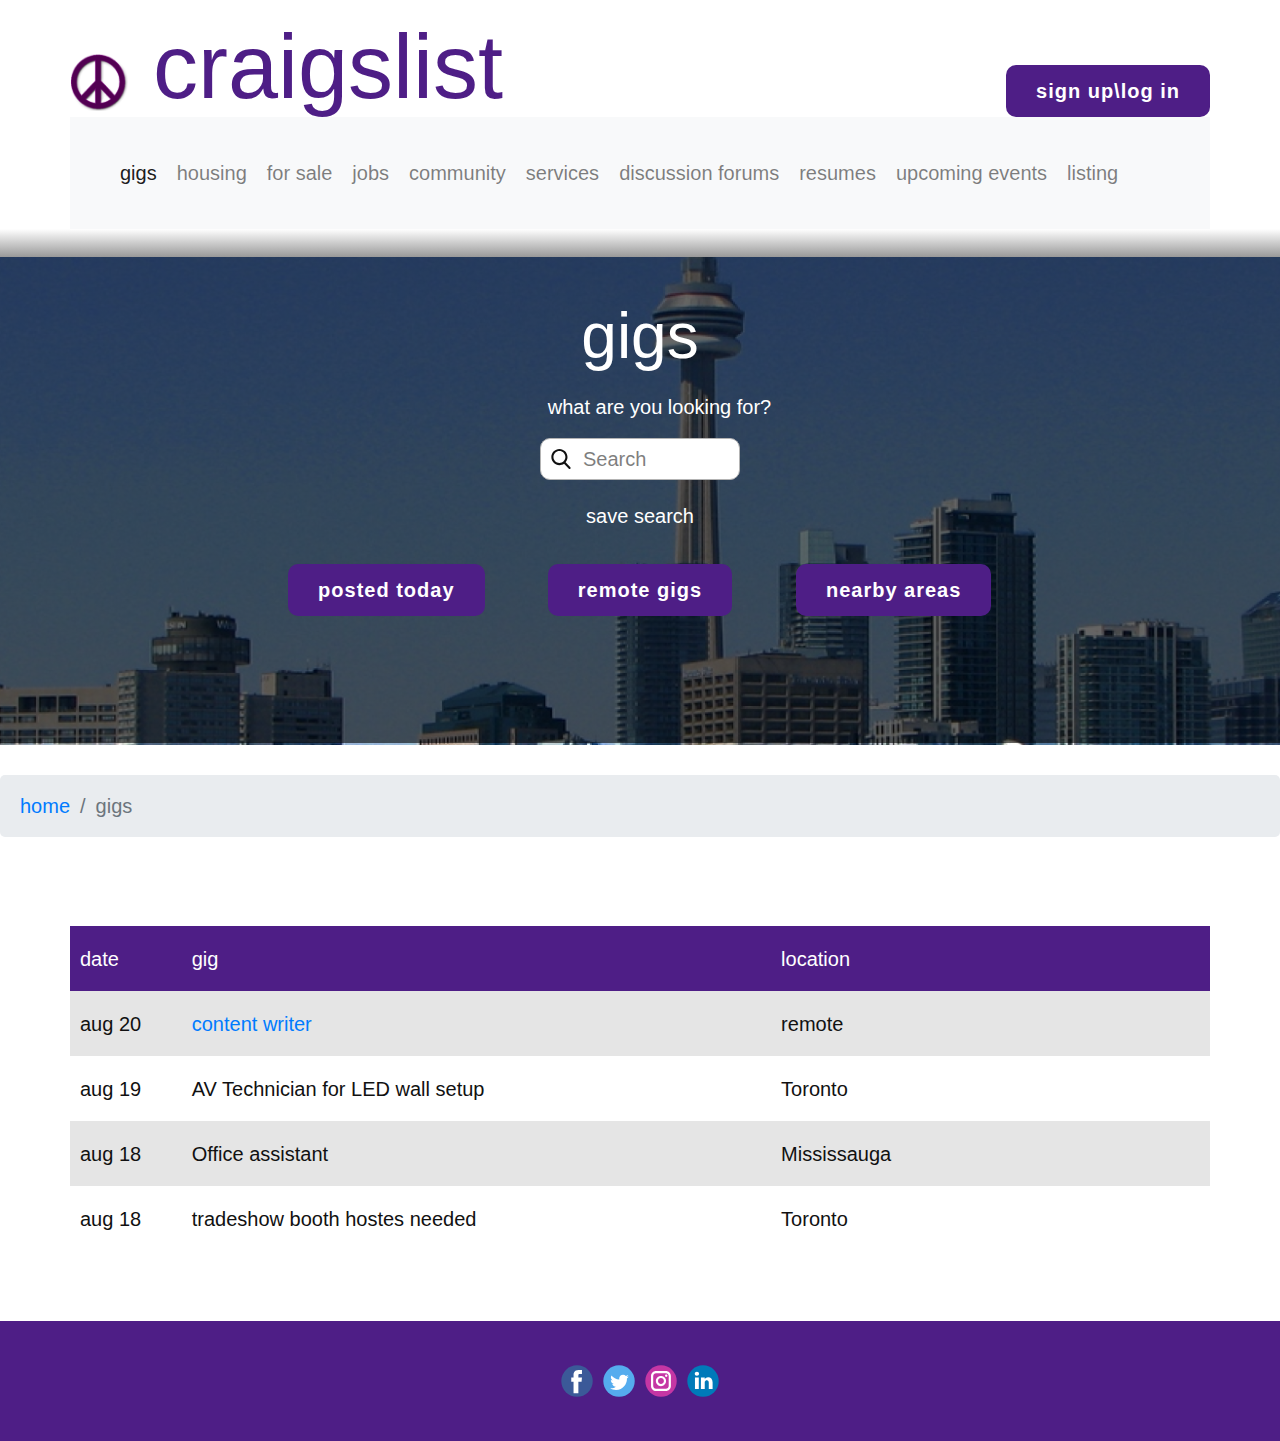
==== page2.html @ 684c573f "update" ====
<!DOCTYPE html>
<html style="font-size: 20px;" lang="en"><head>
    <meta name="viewport" content="width=device-width, initial-scale=1.0">
    <meta charset="utf-8">
    <meta name="keywords" content="craigslist, toronto, on">
    <meta name="description" content="">
    <title>Page 2</title>
    <link rel="stylesheet" href="./css/styles.css" media="screen">
 <!-- Bootstrap -->
 <link href="./css/bootstrap.min.css" rel="stylesheet">
 <link rel="canonical" href="https://getbootstrap.com/docs/5.2/examples/footers/">
 <link rel="stylesheet" href="https://cdn.jsdelivr.net/npm/bootstrap@4.0.0/dist/css/bootstrap.min.css" integrity="sha384-Gn5384xqQ1aoWXA+058RXPxPg6fy4IWvTNh0E263XmFcJlSAwiGgFAW/dAiS6JXm" crossorigin="anonymous">
 <script src="https://code.jquery.com/jquery-3.2.1.slim.min.js" integrity="sha384-KJ3o2DKtIkvYIK3UENzmM7KCkRr/rE9/Qpg6aAZGJwFDMVNA/GpGFF93hXpG5KkN" crossorigin="anonymous"></script>
<script src="https://cdn.jsdelivr.net/npm/popper.js@1.12.9/dist/umd/popper.min.js" integrity="sha384-ApNbgh9B+Y1QKtv3Rn7W3mgPxhU9K/ScQsAP7hUibX39j7fakFPskvXusvfa0b4Q" crossorigin="anonymous"></script>
<script src="https://cdn.jsdelivr.net/npm/bootstrap@4.0.0/dist/js/bootstrap.min.js" integrity="sha384-JZR6Spejh4U02d8jOt6vLEHfe/JQGiRRSQQxSfFWpi1MquVdAyjUar5+76PVCmYl" crossorigin="anonymous"></script>
 <link rel="canonical" href="https://getbootstrap.com/docs/5.2/examples/navbars/">   
    
    <meta property="og:title" content="craigslist">
    <meta property="og:image" content="images/logo.png">
<!-- Fontawesome -->
      <link rel="stylesheet" href="https://maxcdn.bootstrapcdn.com/font-awesome/4.4.0/css/font-awesome.min.css">
<!--Google Fonts-->
    <link id="u-theme-google-font" rel="stylesheet" href="./font/Roboto-Regular.ttf">
  <style>
      body {
          font-family: 'Roboto';
          src: url(./font/Roboto-Regular.ttf)

           }
  </style>
<!-- Google tag (gtag.js) -->
<script async src="https://www.googletagmanager.com/gtag/js?id=G-E9GDKCPCDN"></script>
<script>
  window.dataLayer = window.dataLayer || [];
  function gtag(){dataLayer.push(arguments);}
  gtag('js', new Date());
  gtag('config', 'G-E9GDKCPCDN');
</script>

<!-- Google tag (gtag.js) -->
<script async src="https://www.googletagmanager.com/gtag/js?id=G-E9GDKCPCDN"></script>
<script>
  window.dataLayer = window.dataLayer || [];
  function gtag(){dataLayer.push(arguments);}
  gtag('js', new Date());
  gtag('config', 'G-E9GDKCPCDN');
</script>

<!-- Hotjar Tracking Code for  -->
<script>
    (function(h,o,t,j,a,r){
        h.hj=h.hj||function(){(h.hj.q=h.hj.q||[]).push(arguments)};
        h._hjSettings={hjid:3098125,hjsv:6};
        a=o.getElementsByTagName('head')[0];
        r=o.createElement('script');r.async=1;
        r.src=t+h._hjSettings.hjid+j+h._hjSettings.hjsv;
        a.appendChild(r);
    })(window,document,'https://static.hotjar.com/c/hotjar-','.js?sv=');
</script>
    

    <meta name="theme-color" content="#478ac9">
    <meta property="og:type" content="website">
  <!-- nav bar-->
  </head >
  <body  class="u-body u-xl-mode" data-lang="en"><header class="u-align-center-sm u-align-center-xs u-clearfix u-header u-section-row-container" id="sec-16b7"><div class="u-section-rows">
        <div class="u-align-center-sm u-align-center-xs u-clearfix u-section-row u-section-row-1" data-animation-name="" data-animation-duration="0" data-animation-delay="0" data-animation-direction="" id="sec-c827">
          <div class="u-clearfix u-sheet u-sheet-1">
            <div class="u-social-icons u-spacing-10 u-social-icons-1">
              <a class="u-social-url" title="facebook" target="_blank" href=""><span class="u-icon u-social-facebook u-social-icon u-icon-1"><svg class="u-svg-link" preserveAspectRatio="xMidYMin slice" viewBox="0 0 112 112" style=""><use xmlns:xlink="http://www.w3.org/1999/xlink" xlink:href="#svg-f993"></use></svg><svg class="u-svg-content" viewBox="0 0 112 112" x="0" y="0" id="svg-f993"><circle fill="currentColor" cx="56.1" cy="56.1" r="55"></circle><path fill="#FFFFFF" d="M73.5,31.6h-9.1c-1.4,0-3.6,0.8-3.6,3.9v8.5h12.6L72,58.3H60.8v40.8H43.9V58.3h-8V43.9h8v-9.2
            c0-6.7,3.1-17,17-17h12.5v13.9H73.5z"></path></svg></span>
              </a>
              <a class="u-social-url" title="twitter" target="_blank" href=""><span class="u-icon u-social-icon u-social-twitter u-icon-2"><svg class="u-svg-link" preserveAspectRatio="xMidYMin slice" viewBox="0 0 112 112" style=""><use xmlns:xlink="http://www.w3.org/1999/xlink" xlink:href="#svg-94d1"></use></svg><svg class="u-svg-content" viewBox="0 0 112 112" x="0" y="0" id="svg-94d1"><circle fill="currentColor" class="st0" cx="56.1" cy="56.1" r="55"></circle><path fill="#FFFFFF" d="M83.8,47.3c0,0.6,0,1.2,0,1.7c0,17.7-13.5,38.2-38.2,38.2C38,87.2,31,85,25,81.2c1,0.1,2.1,0.2,3.2,0.2
            c6.3,0,12.1-2.1,16.7-5.7c-5.9-0.1-10.8-4-12.5-9.3c0.8,0.2,1.7,0.2,2.5,0.2c1.2,0,2.4-0.2,3.5-0.5c-6.1-1.2-10.8-6.7-10.8-13.1
            c0-0.1,0-0.1,0-0.2c1.8,1,3.9,1.6,6.1,1.7c-3.6-2.4-6-6.5-6-11.2c0-2.5,0.7-4.8,1.8-6.7c6.6,8.1,16.5,13.5,27.6,14
            c-0.2-1-0.3-2-0.3-3.1c0-7.4,6-13.4,13.4-13.4c3.9,0,7.3,1.6,9.8,4.2c3.1-0.6,5.9-1.7,8.5-3.3c-1,3.1-3.1,5.8-5.9,7.4
            c2.7-0.3,5.3-1,7.7-2.1C88.7,43,86.4,45.4,83.8,47.3z"></path></svg></span>
              </a>
              <a class="u-social-url" title="instagram" target="_blank" href=""><span class="u-icon u-social-icon u-social-instagram u-icon-3"><svg class="u-svg-link" preserveAspectRatio="xMidYMin slice" viewBox="0 0 112 112" style=""><use xmlns:xlink="http://www.w3.org/1999/xlink" xlink:href="#svg-f288"></use></svg><svg class="u-svg-content" viewBox="0 0 112 112" x="0" y="0" id="svg-f288"><circle fill="currentColor" cx="56.1" cy="56.1" r="55"></circle><path fill="#FFFFFF" d="M55.9,38.2c-9.9,0-17.9,8-17.9,17.9C38,66,46,74,55.9,74c9.9,0,17.9-8,17.9-17.9C73.8,46.2,65.8,38.2,55.9,38.2
            z M55.9,66.4c-5.7,0-10.3-4.6-10.3-10.3c-0.1-5.7,4.6-10.3,10.3-10.3c5.7,0,10.3,4.6,10.3,10.3C66.2,61.8,61.6,66.4,55.9,66.4z"></path><path fill="#FFFFFF" d="M74.3,33.5c-2.3,0-4.2,1.9-4.2,4.2s1.9,4.2,4.2,4.2s4.2-1.9,4.2-4.2S76.6,33.5,74.3,33.5z"></path><path fill="#FFFFFF" d="M73.1,21.3H38.6c-9.7,0-17.5,7.9-17.5,17.5v34.5c0,9.7,7.9,17.6,17.5,17.6h34.5c9.7,0,17.5-7.9,17.5-17.5V38.8
            C90.6,29.1,82.7,21.3,73.1,21.3z M83,73.3c0,5.5-4.5,9.9-9.9,9.9H38.6c-5.5,0-9.9-4.5-9.9-9.9V38.8c0-5.5,4.5-9.9,9.9-9.9h34.5
            c5.5,0,9.9,4.5,9.9,9.9V73.3z"></path></svg></span>
              </a>
            </div>
            <h1 class="u-text u-text-custom-color-2 u-title u-text-1"><span class="u-icon"></span>&nbsp;craigslist
            </h1>
            <a href="./index.html" class="u-image u-logo u-image-1" data-image-width="500" data-image-height="500">
              <img src="images/logo.png?rand=0d12" class="u-logo-image u-logo-image-1">
            </a>
            <a href="#" class="u-btn u-btn-round u-button-style u-custom-color-2 u-custom-font u-heading-font u-hover-palette-1-dark-1 u-radius-10 u-btn-1">sign up\log in</a>
            <!--nav-->
           <nav class="navbar navbar-expand-lg navbar-light bg-light">
            <a class="navbar-brand" href="#"></a>
            <button class="navbar-toggler" type="button" data-toggle="collapse" data-target="#navbarNavDropdown" aria-controls="navbarNavDropdown" aria-expanded="false" aria-label="Toggle navigation">
              <span class="navbar-toggler-icon"></span>
            </button>
            <div class="collapse navbar-collapse" id="navbarNavDropdown">
              <ul class="navbar-nav">
                <li class="nav-item active">
                  <a class="nav-link" href="./page2.html">gigs</a>
                </li>
                <li class="nav-item">
                  <a class="nav-link" href="#">housing</a>
                </li>
                <li class="nav-item">
                  <a class="nav-link" href="">for sale</a>
                </li>
                <li class="nav-item">
                  <a class="nav-link" href="#">jobs</a>
                </li>
                <li class="nav-item">
                  <a class="nav-link" href="#">community</a>
                </li>
                <li class="nav-item">
                  <a class="nav-link" href="#">services</a>
                </li>
                <li class="nav-item">
                  <a class="nav-link" href="#">discussion forums</a>
                </li>
                <li class="nav-item">
                  <a class="nav-link" href="#">resumes</a>
                </li>
                <li class="nav-item">
                  <a class="nav-link" href="#">upcoming events</a>
                </li>
                <li class="nav-item">
                  <a class="nav-link" href="#">listing</a>
                </li>
              </ul>
            </div>
          </nav>
                <div class="u-black u-menu-overlay u-opacity u-opacity-70"></div>
              </div>
            </nav>
          </div>
          
          
          
          
          
        </div>
        <div class="u-gradient u-section-row u-section-row-2" id="sec-a2f2">
          <div class="u-clearfix u-sheet u-sheet-2"></div>
          
          
          
          
          
        </div>
      </div></header>

<!-- feature section --> 
<div class="parent" href="./css/bootstrap.min.css">
  <section class="u-align-center u-clearfix u-image u-shading u-section-1" id="sec-8fb8" data-image-width="1280" data-image-height="853">
    <div class="u-clearfix u-sheet u-sheet-1">
      <h1 class="u-align-center u-text u-title u-text-1"><span class="u-icon"></span>gigs
      </h1>
      <h2 class="u-align-center u-text u-text-2">what are you looking for?</h2>
      <form action="#" method="get" class="u-align-center u-border-1 u-border-grey-30 u-radius-10 u-search u-search-left u-white u-search-1">
        <button class="u-search-button" type="submit" href="./page2.html">
          <span class="u-search-icon u-spacing-10">
            <svg class="u-svg-link" preserveAspectRatio="xMidYMin slice" viewBox="0 0 56.966 56.966"><use xmlns:xlink="http://www.w3.org/1999/xlink" xlink:href="#svg-2768"></use></svg>
            <svg xmlns="http://www.w3.org/2000/svg" xmlns:xlink="http://www.w3.org/1999/xlink" version="1.1" id="svg-2768" x="0px" y="0px" viewBox="0 0 56.966 56.966" style="enable-background:new 0 0 56.966 56.966;" xml:space="preserve" class="u-svg-content"><path d="M55.146,51.887L41.588,37.786c3.486-4.144,5.396-9.358,5.396-14.786c0-12.682-10.318-23-23-23s-23,10.318-23,23  s10.318,23,23,23c4.761,0,9.298-1.436,13.177-4.162l13.661,14.208c0.571,0.593,1.339,0.92,2.162,0.92  c0.779,0,1.518-0.297,2.079-0.837C56.255,54.982,56.293,53.08,55.146,51.887z M23.984,6c9.374,0,17,7.626,17,17s-7.626,17-17,17  s-17-7.626-17-17S14.61,6,23.984,6z"></path></svg>
        </span>
        </button>
        <input class="u-search-input" type="search" name="search" value="" placeholder="Search" >
      </form>
      <h2 class="u-align-center u-text u-text-3">save search</h2>
      <div class="u-align-center u-layout-horizontal u-list u-list-1">
        <div class="u-repeater u-repeater-1">
          <div class="u-container-style u-list-item u-repeater-item">
            <div class="u-container-layout u-similar-container u-valign-bottom-xl u-container-layout-1">
              <a href="#" class="u-btn u-btn-round u-button-style u-custom-color-2 u-custom-item u-hover-palette-1-dark-1 u-radius-10 u-btn-1">posted today</a>
            </div>
          </div>
          <div class="u-container-style u-list-item u-repeater-item">
            <div class="u-container-layout u-similar-container u-valign-bottom-xl u-container-layout-2">
              <a href="#" class="u-btn u-btn-round u-button-style u-custom-color-2 u-custom-item u-hover-palette-1-dark-1 u-radius-10 u-btn-2" href="./page3.html">remote gigs</a>
            </div>
          </div>
          <div class="u-container-style u-list-item u-repeater-item">
            <div class="u-container-layout u-similar-container u-valign-bottom-xl u-container-layout-3">
              <a href="#" class="u-btn u-btn-round u-button-style u-custom-color-2 u-custom-item u-hover-palette-1-dark-1 u-radius-10 u-btn-3">nearby areas</a>
            </div>
          </div>
      
    </div>
  </section>   
</div>


<!--breadcrumb-->

   <nav aria-label="breadcrumb" >
                <ol  class="breadcrumb" >
                  <li class="breadcrumb-item" ><a href="./index.html">home</a></li>
                  <li class="breadcrumb-item active" aria-current="page">gigs</li>
                </ol>
              </nav>
           
             

  <!--table-->
    <section class="u-align-center u-clearfix u-section-2" id="sec-57ae">
      <div class="u-clearfix u-sheet u-valign-middle u-sheet-1">
        <div class="u-expanded-width u-table u-table-responsive u-table-1">
          <table class="u-table-entity u-table-entity-1">
            <colgroup>
              <col width="9.8%">
              <col width="51.7%">
              <col width="38.5%">
            </colgroup>
            <tbody class="u-table-alt-palette-1-light-3 u-table-body">
              <tr style="height: 65px;">
                <td class="u-custom-color-2 u-table-cell u-table-cell-1">date</td>
                <td class="u-custom-color-2 u-table-cell u-table-cell-2">gig</td>
                <td class="u-custom-color-2 u-table-cell u-table-cell-3">location</td>
              </tr>
              <tr style="height: 65px;">
                <td class="u-grey-10 u-table-cell u-table-cell-4">aug 20</td>

<!--link to page 3-->
                <td class="u-grey-10 u-table-cell u-table-cell-5">
                  <a href="./page3.html">
                    <div style="height:100%;width:100%">
                      content writer
                    </div>
                  </a>
                </td>
                
                <td class="u-grey-10 u-table-cell u-table-cell-6">remote</td>
              </tr>
              <tr style="height: 65px;">
                <td class="u-table-cell">aug 19</td>
                <td class="u-table-cell">AV Technician for LED wall setup</td>
                <td class="u-table-cell">Toronto</td>
              </tr>
              <tr style="height: 65px;">
                <td class="u-grey-10 u-table-cell u-table-cell-10">aug 18</td>
                <td class="u-grey-10 u-table-cell u-table-cell-11">Office assistant</td>
                <td class="u-grey-10 u-table-cell u-table-cell-12">Mississauga</td>
              </tr>
              <tr style="height: 65px;">
                <td class="u-table-cell">aug 18</td>
                <td class="u-table-cell">tradeshow booth hostes needed</td>
                <td class="u-table-cell">Toronto</td>
              </tr>
            </tbody>
          </table>
        </div>
      </div>
    </section>

    <!--footer-->
    
    <footer class="u-clearfix u-custom-color-2 u-footer" id="sec-59a3"><div class="u-clearfix u-sheet u-sheet-1">
        <div class="u-align-left u-social-icons u-spacing-10 u-social-icons-1">
          <a class="u-social-url" title="facebook" target="_blank" href=""><span class="u-icon u-social-facebook u-social-icon u-icon-1"><svg class="u-svg-link" preserveAspectRatio="xMidYMin slice" viewBox="0 0 112 112" style=""><use xmlns:xlink="http://www.w3.org/1999/xlink" xlink:href="#svg-2872"></use></svg><svg class="u-svg-content" viewBox="0 0 112 112" x="0" y="0" id="svg-2872"><circle fill="currentColor" cx="56.1" cy="56.1" r="55"></circle><path fill="#FFFFFF" d="M73.5,31.6h-9.1c-1.4,0-3.6,0.8-3.6,3.9v8.5h12.6L72,58.3H60.8v40.8H43.9V58.3h-8V43.9h8v-9.2
            c0-6.7,3.1-17,17-17h12.5v13.9H73.5z"></path></svg></span>
          </a>
          <a class="u-social-url" title="twitter" target="_blank" href=""><span class="u-icon u-social-icon u-social-twitter u-icon-2"><svg class="u-svg-link" preserveAspectRatio="xMidYMin slice" viewBox="0 0 112 112" style=""><use xmlns:xlink="http://www.w3.org/1999/xlink" xlink:href="#svg-7813"></use></svg><svg class="u-svg-content" viewBox="0 0 112 112" x="0" y="0" id="svg-7813"><circle fill="currentColor" class="st0" cx="56.1" cy="56.1" r="55"></circle><path fill="#FFFFFF" d="M83.8,47.3c0,0.6,0,1.2,0,1.7c0,17.7-13.5,38.2-38.2,38.2C38,87.2,31,85,25,81.2c1,0.1,2.1,0.2,3.2,0.2
            c6.3,0,12.1-2.1,16.7-5.7c-5.9-0.1-10.8-4-12.5-9.3c0.8,0.2,1.7,0.2,2.5,0.2c1.2,0,2.4-0.2,3.5-0.5c-6.1-1.2-10.8-6.7-10.8-13.1
            c0-0.1,0-0.1,0-0.2c1.8,1,3.9,1.6,6.1,1.7c-3.6-2.4-6-6.5-6-11.2c0-2.5,0.7-4.8,1.8-6.7c6.6,8.1,16.5,13.5,27.6,14
            c-0.2-1-0.3-2-0.3-3.1c0-7.4,6-13.4,13.4-13.4c3.9,0,7.3,1.6,9.8,4.2c3.1-0.6,5.9-1.7,8.5-3.3c-1,3.1-3.1,5.8-5.9,7.4
            c2.7-0.3,5.3-1,7.7-2.1C88.7,43,86.4,45.4,83.8,47.3z"></path></svg></span>
          </a>
          <a class="u-social-url" title="instagram" target="_blank" href=""><span class="u-icon u-social-icon u-social-instagram u-icon-3"><svg class="u-svg-link" preserveAspectRatio="xMidYMin slice" viewBox="0 0 112 112" style=""><use xmlns:xlink="http://www.w3.org/1999/xlink" xlink:href="#svg-0daa"></use></svg><svg class="u-svg-content" viewBox="0 0 112 112" x="0" y="0" id="svg-0daa"><circle fill="currentColor" cx="56.1" cy="56.1" r="55"></circle><path fill="#FFFFFF" d="M55.9,38.2c-9.9,0-17.9,8-17.9,17.9C38,66,46,74,55.9,74c9.9,0,17.9-8,17.9-17.9C73.8,46.2,65.8,38.2,55.9,38.2
            z M55.9,66.4c-5.7,0-10.3-4.6-10.3-10.3c-0.1-5.7,4.6-10.3,10.3-10.3c5.7,0,10.3,4.6,10.3,10.3C66.2,61.8,61.6,66.4,55.9,66.4z"></path><path fill="#FFFFFF" d="M74.3,33.5c-2.3,0-4.2,1.9-4.2,4.2s1.9,4.2,4.2,4.2s4.2-1.9,4.2-4.2S76.6,33.5,74.3,33.5z"></path><path fill="#FFFFFF" d="M73.1,21.3H38.6c-9.7,0-17.5,7.9-17.5,17.5v34.5c0,9.7,7.9,17.6,17.5,17.6h34.5c9.7,0,17.5-7.9,17.5-17.5V38.8
            C90.6,29.1,82.7,21.3,73.1,21.3z M83,73.3c0,5.5-4.5,9.9-9.9,9.9H38.6c-5.5,0-9.9-4.5-9.9-9.9V38.8c0-5.5,4.5-9.9,9.9-9.9h34.5
            c5.5,0,9.9,4.5,9.9,9.9V73.3z"></path></svg></span>
          </a>
          <a class="u-social-url" title="linkedin" target="_blank" href=""><span class="u-icon u-social-icon u-social-linkedin u-icon-4"><svg class="u-svg-link" preserveAspectRatio="xMidYMin slice" viewBox="0 0 112 112" style=""><use xmlns:xlink="http://www.w3.org/1999/xlink" xlink:href="#svg-e5be"></use></svg><svg class="u-svg-content" viewBox="0 0 112 112" x="0" y="0" id="svg-e5be"><circle fill="currentColor" cx="56.1" cy="56.1" r="55"></circle><path fill="#FFFFFF" d="M41.3,83.7H27.9V43.4h13.4V83.7z M34.6,37.9L34.6,37.9c-4.6,0-7.5-3.1-7.5-7c0-4,3-7,7.6-7s7.4,3,7.5,7
            C42.2,34.8,39.2,37.9,34.6,37.9z M89.6,83.7H76.2V62.2c0-5.4-1.9-9.1-6.8-9.1c-3.7,0-5.9,2.5-6.9,4.9c-0.4,0.9-0.4,2.1-0.4,3.3v22.5
            H48.7c0,0,0.2-36.5,0-40.3h13.4v5.7c1.8-2.7,5-6.7,12.1-6.7c8.8,0,15.4,5.8,15.4,18.1V83.7z"></path></svg></span>
          </a>
        </div>
      </div></footer>
      

      
</body>

    
      </html>
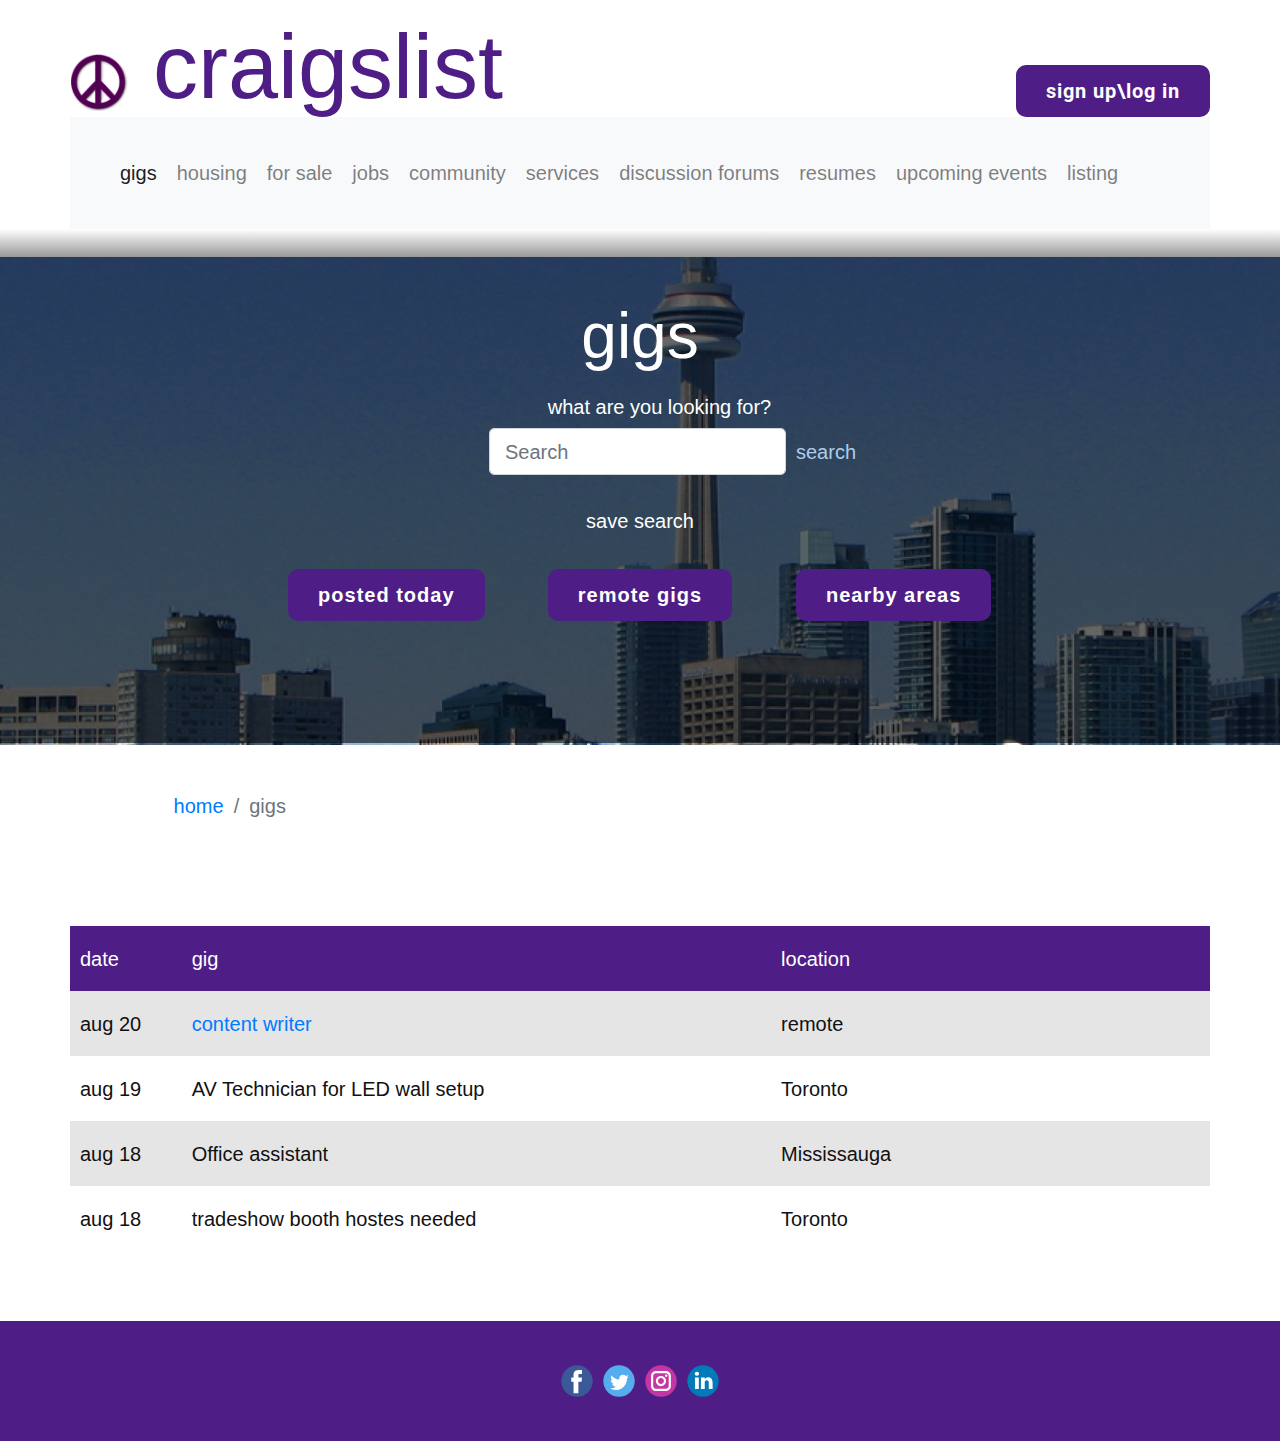
==== commit ff6d3ed7: "update" ====
--- a/page2.html
+++ b/page2.html
@@ -19,15 +19,7 @@
     <meta property="og:image" content="images/logo.png">
 <!-- Fontawesome -->
       <link rel="stylesheet" href="https://maxcdn.bootstrapcdn.com/font-awesome/4.4.0/css/font-awesome.min.css">
-<!--Google Fonts-->
-    <link id="u-theme-google-font" rel="stylesheet" href="./font/Roboto-Regular.ttf">
-  <style>
-      body {
-          font-family: 'Roboto';
-          src: url(./font/Roboto-Regular.ttf)
-
-           }
-  </style>
+
 <!-- Google tag (gtag.js) -->
 <script async src="https://www.googletagmanager.com/gtag/js?id=G-E9GDKCPCDN"></script>
 <script>
@@ -46,18 +38,17 @@
   gtag('config', 'G-E9GDKCPCDN');
 </script>
 
-<!-- Hotjar Tracking Code for  -->
+<!-- Hotjar Tracking Code for https://sydneigh.github.io/craigslist-redesign-/index.html -->
 <script>
-    (function(h,o,t,j,a,r){
-        h.hj=h.hj||function(){(h.hj.q=h.hj.q||[]).push(arguments)};
-        h._hjSettings={hjid:3098125,hjsv:6};
-        a=o.getElementsByTagName('head')[0];
-        r=o.createElement('script');r.async=1;
-        r.src=t+h._hjSettings.hjid+j+h._hjSettings.hjsv;
-        a.appendChild(r);
-    })(window,document,'https://static.hotjar.com/c/hotjar-','.js?sv=');
+  (function(h,o,t,j,a,r){
+      h.hj=h.hj||function(){(h.hj.q=h.hj.q||[]).push(arguments)};
+      h._hjSettings={hjid:3125513,hjsv:6};
+      a=o.getElementsByTagName('head')[0];
+      r=o.createElement('script');r.async=1;
+      r.src=t+h._hjSettings.hjid+j+h._hjSettings.hjsv;
+      a.appendChild(r);
+  })(window,document,'https://static.hotjar.com/c/hotjar-','.js?sv=');
 </script>
-    
 
     <meta name="theme-color" content="#478ac9">
     <meta property="og:type" content="website">
@@ -156,15 +147,14 @@
       <h1 class="u-align-center u-text u-title u-text-1"><span class="u-icon"></span>gigs
       </h1>
       <h2 class="u-align-center u-text u-text-2">what are you looking for?</h2>
-      <form action="#" method="get" class="u-align-center u-border-1 u-border-grey-30 u-radius-10 u-search u-search-left u-white u-search-1">
-        <button class="u-search-button" type="submit" href="./page2.html">
-          <span class="u-search-icon u-spacing-10">
-            <svg class="u-svg-link" preserveAspectRatio="xMidYMin slice" viewBox="0 0 56.966 56.966"><use xmlns:xlink="http://www.w3.org/1999/xlink" xlink:href="#svg-2768"></use></svg>
-            <svg xmlns="http://www.w3.org/2000/svg" xmlns:xlink="http://www.w3.org/1999/xlink" version="1.1" id="svg-2768" x="0px" y="0px" viewBox="0 0 56.966 56.966" style="enable-background:new 0 0 56.966 56.966;" xml:space="preserve" class="u-svg-content"><path d="M55.146,51.887L41.588,37.786c3.486-4.144,5.396-9.358,5.396-14.786c0-12.682-10.318-23-23-23s-23,10.318-23,23  s10.318,23,23,23c4.761,0,9.298-1.436,13.177-4.162l13.661,14.208c0.571,0.593,1.339,0.92,2.162,0.92  c0.779,0,1.518-0.297,2.079-0.837C56.255,54.982,56.293,53.08,55.146,51.887z M23.984,6c9.374,0,17,7.626,17,17s-7.626,17-17,17  s-17-7.626-17-17S14.61,6,23.984,6z"></path></svg>
-        </span>
-        </button>
-        <input class="u-search-input" type="search" name="search" value="" placeholder="Search" >
-      </form>
+       <!--search-->
+       <nav class="navbar navbar-light bg-black" style="margin-left: 35%;">
+        <form class="form-inline">
+          <input class="form-control mr-sm-2" type="search" placeholder="Search" aria-label="Search">
+        
+          <a href="./page3.html" class="form-inline">search</a>
+        </form>
+      </nav>
       <h2 class="u-align-center u-text u-text-3">save search</h2>
       <div class="u-align-center u-layout-horizontal u-list u-list-1">
         <div class="u-repeater u-repeater-1">
@@ -175,7 +165,7 @@
           </div>
           <div class="u-container-style u-list-item u-repeater-item">
             <div class="u-container-layout u-similar-container u-valign-bottom-xl u-container-layout-2">
-              <a href="#" class="u-btn u-btn-round u-button-style u-custom-color-2 u-custom-item u-hover-palette-1-dark-1 u-radius-10 u-btn-2" href="./page3.html">remote gigs</a>
+              <a href="./page2.html" class="u-btn u-btn-round u-button-style u-custom-color-2 u-custom-item u-hover-palette-1-dark-1 u-radius-10 u-btn-2" >remote gigs</a>
             </div>
           </div>
           <div class="u-container-style u-list-item u-repeater-item">
--- a/css/styles.css
+++ b/css/styles.css
@@ -1,5 +1,5 @@
-@import url(' href="https://fonts.googleapis.com/css2?family=Roboto:ital@1&display=swap');
-:root {
+@import url('https://fonts.googleapis.com/css2?family=Roboto:ital@1&display=swap');
+body {
   font-family: 'Roboto';
 }
 .u-section-1 {
@@ -13,7 +13,10 @@
 }
 
 
-
+.breadcrumb {
+  background-color: #FFFFFF !important;
+  margin-left: 12%;
+}
 .u-section-1 .u-text-1 {
   width: 366px;
   margin: 44px auto 0;
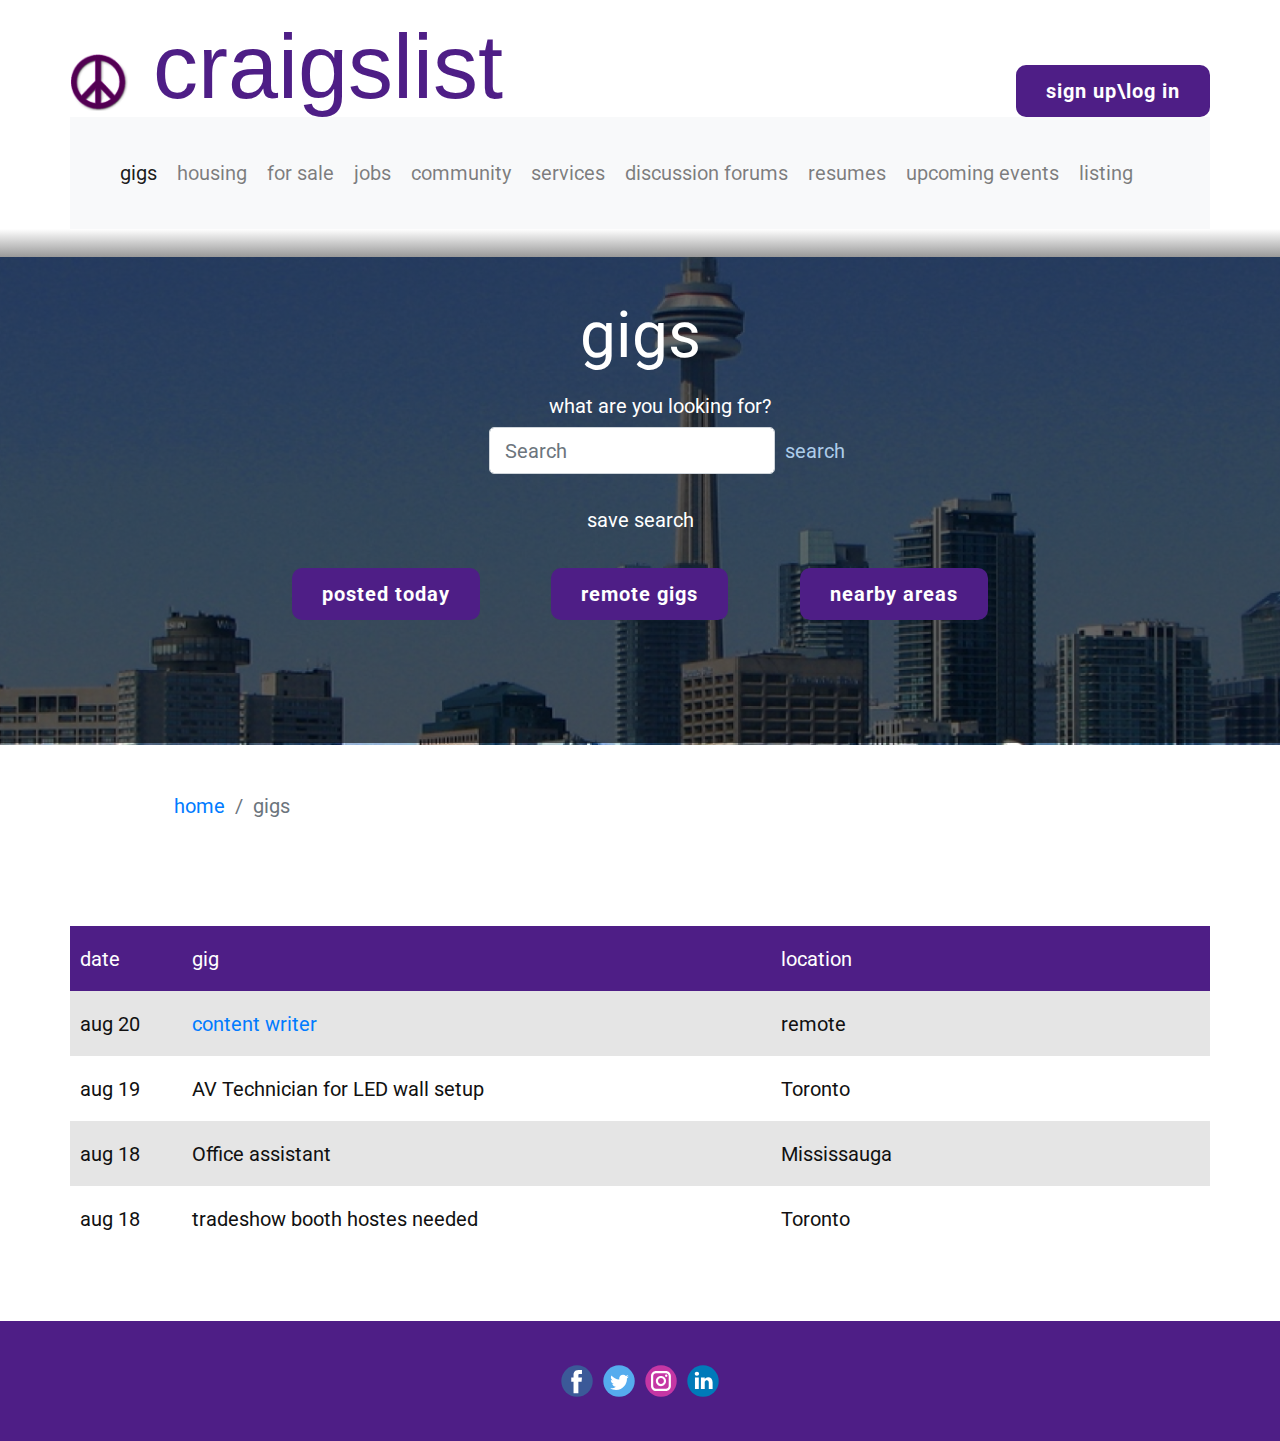
==== commit d13888ab: "update" ====
--- a/page2.html
+++ b/page2.html
@@ -72,8 +72,8 @@
             C90.6,29.1,82.7,21.3,73.1,21.3z M83,73.3c0,5.5-4.5,9.9-9.9,9.9H38.6c-5.5,0-9.9-4.5-9.9-9.9V38.8c0-5.5,4.5-9.9,9.9-9.9h34.5
             c5.5,0,9.9,4.5,9.9,9.9V73.3z"></path></svg></span>
               </a>
-            </div>
-            <h1 class="u-text u-text-custom-color-2 u-title u-text-1"><span class="u-icon"></span>&nbsp;craigslist
+            </div style="font-family: 'Roboto'; ">
+            <h1 class="u-text u-text-custom-color-2 u-title u-text-1"><span class="u-icon" style="font-family: 'Roboto'; "></span>&nbsp;craigslist
             </h1>
             <a href="./index.html" class="u-image u-logo u-image-1" data-image-width="500" data-image-height="500">
               <img src="images/logo.png?rand=0d12" class="u-logo-image u-logo-image-1">
@@ -85,10 +85,10 @@
             <button class="navbar-toggler" type="button" data-toggle="collapse" data-target="#navbarNavDropdown" aria-controls="navbarNavDropdown" aria-expanded="false" aria-label="Toggle navigation">
               <span class="navbar-toggler-icon"></span>
             </button>
-            <div class="collapse navbar-collapse" id="navbarNavDropdown">
+            <div class="collapse navbar-collapse" id="navbarNavDropdown" style="font-family: 'Roboto'; ">
               <ul class="navbar-nav">
                 <li class="nav-item active">
-                  <a class="nav-link" href="./page2.html">gigs</a>
+                  <a class="nav-link" href="./page2.html" style="font-family: 'Roboto'; ">gigs</a>
                 </li>
                 <li class="nav-item">
                   <a class="nav-link" href="#">housing</a>
@@ -141,7 +141,7 @@
       </div></header>
 
 <!-- feature section --> 
-<div class="parent" href="./css/bootstrap.min.css">
+<div class="parent" href="./css/bootstrap.min.css" style="font-family: 'Roboto'; ">
   <section class="u-align-center u-clearfix u-image u-shading u-section-1" id="sec-8fb8" data-image-width="1280" data-image-height="853">
     <div class="u-clearfix u-sheet u-sheet-1">
       <h1 class="u-align-center u-text u-title u-text-1"><span class="u-icon"></span>gigs
@@ -181,9 +181,9 @@
 
 <!--breadcrumb-->
 
-   <nav aria-label="breadcrumb" >
+   <nav aria-label="breadcrumb" style="font-family: 'Roboto'; " >
                 <ol  class="breadcrumb" >
-                  <li class="breadcrumb-item" ><a href="./index.html">home</a></li>
+                  <li class="breadcrumb-item" ><a href="./index.html" style="font-family: 'Roboto'; ">home</a></li>
                   <li class="breadcrumb-item active" aria-current="page">gigs</li>
                 </ol>
               </nav>
@@ -191,16 +191,16 @@
              
 
   <!--table-->
-    <section class="u-align-center u-clearfix u-section-2" id="sec-57ae">
-      <div class="u-clearfix u-sheet u-valign-middle u-sheet-1">
-        <div class="u-expanded-width u-table u-table-responsive u-table-1">
+    <section class="u-align-center u-clearfix u-section-2" id="sec-57ae" style="font-family: 'Roboto'; ">
+      <div class="u-clearfix u-sheet u-valign-middle u-sheet-1" style="font-family: 'Roboto'; ">
+        <div class="u-expanded-width u-table u-table-responsive u-table-1" style="font-family: 'Roboto'; ">
           <table class="u-table-entity u-table-entity-1">
             <colgroup>
               <col width="9.8%">
               <col width="51.7%">
               <col width="38.5%">
             </colgroup>
-            <tbody class="u-table-alt-palette-1-light-3 u-table-body">
+            <tbody class="u-table-alt-palette-1-light-3 u-table-body" style="font-family: 'Roboto'; ">
               <tr style="height: 65px;">
                 <td class="u-custom-color-2 u-table-cell u-table-cell-1">date</td>
                 <td class="u-custom-color-2 u-table-cell u-table-cell-2">gig</td>
--- a/css/styles.css
+++ b/css/styles.css
@@ -1,4 +1,4 @@
-@import url('https://fonts.googleapis.com/css2?family=Roboto:ital@1&display=swap');
+@import url('https://fonts.googleapis.com/css2?family=Roboto:wght@400;700&display=swap');
 body {
   font-family: 'Roboto';
 }
@@ -1321,6 +1321,7 @@
   line-height: inherit;
   letter-spacing: inherit;
   text-transform: inherit;
+  font-family: 'Roboto';
 }
 .u-text:not(ul):not(ol):not(p):not(.u-post-content):not(.u-block-content):not(.u-product-desc):not(.u-cart-block-content):not(.u-checkout-block-content) a {
   color: inherit;
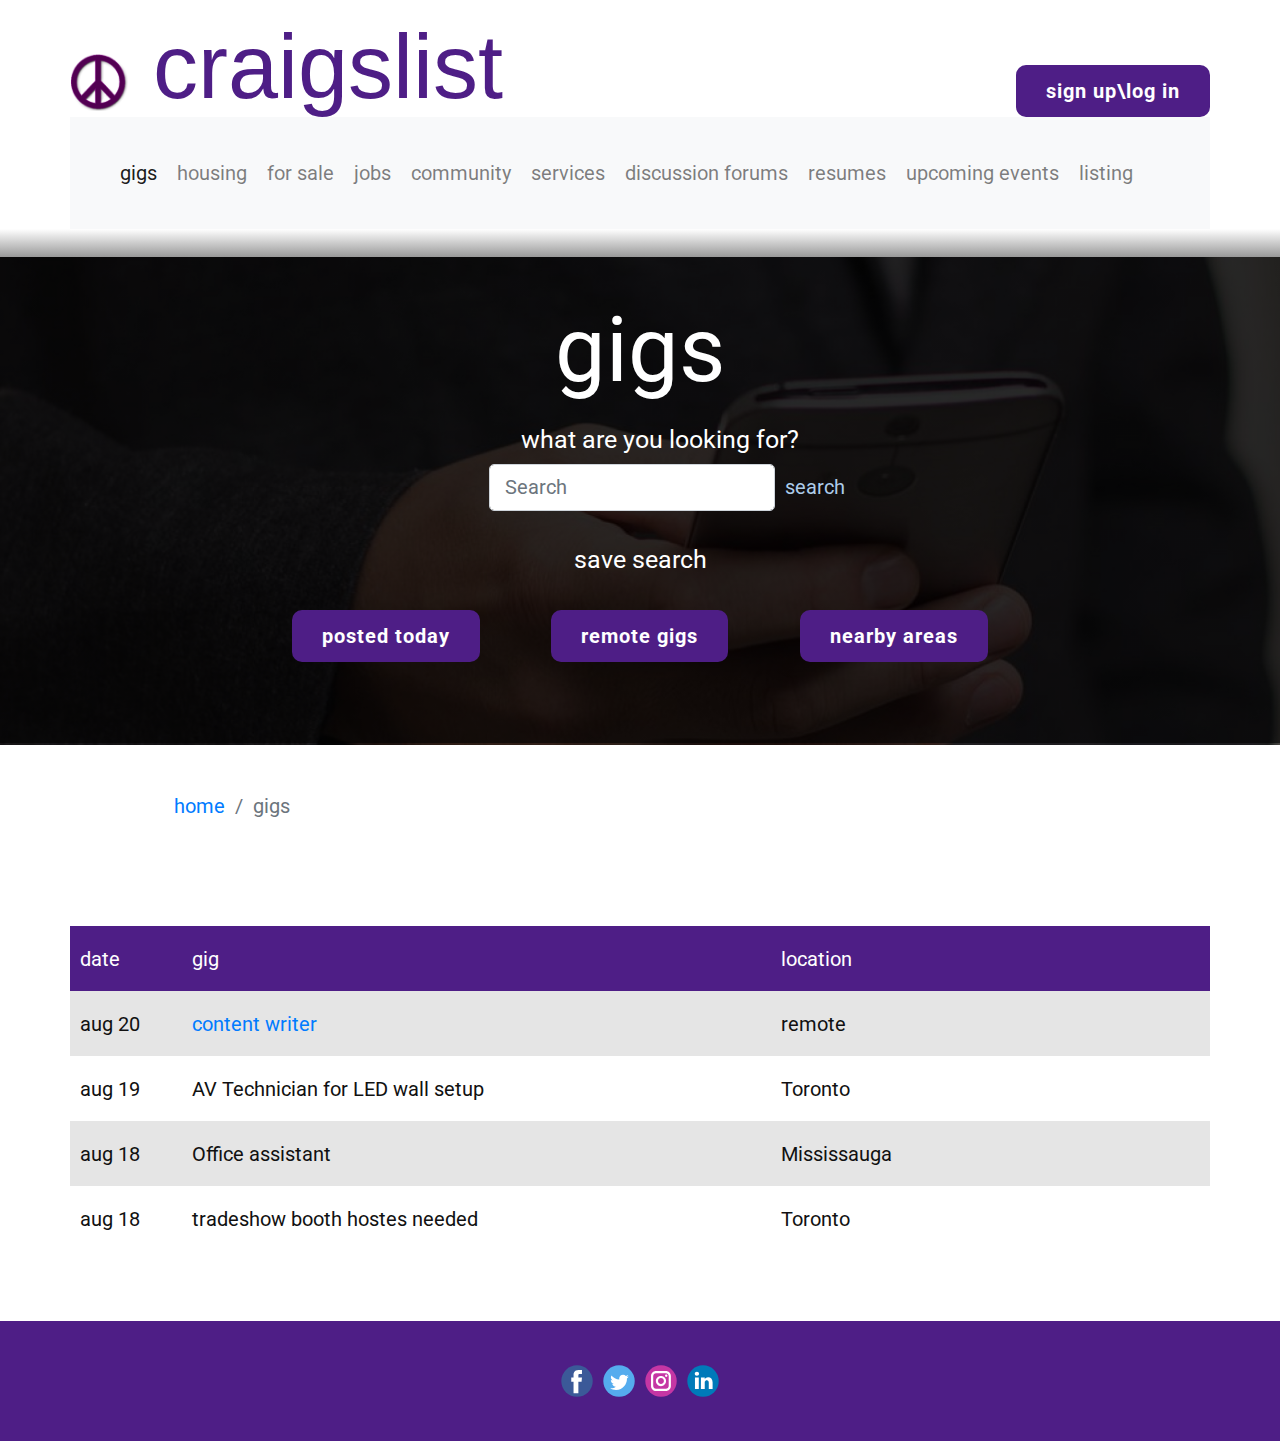
==== commit f685c906: "update" ====
--- a/page2.html
+++ b/page2.html
@@ -141,7 +141,7 @@
       </div></header>
 
 <!-- feature section --> 
-<div class="parent" href="./css/bootstrap.min.css" style="font-family: 'Roboto'; ">
+<div class="parent1" href="./css/bootstrap.min.css" style="font-family: 'Roboto'; ">
   <section class="u-align-center u-clearfix u-image u-shading u-section-1" id="sec-8fb8" data-image-width="1280" data-image-height="853">
     <div class="u-clearfix u-sheet u-sheet-1">
       <h1 class="u-align-center u-text u-title u-text-1"><span class="u-icon"></span>gigs
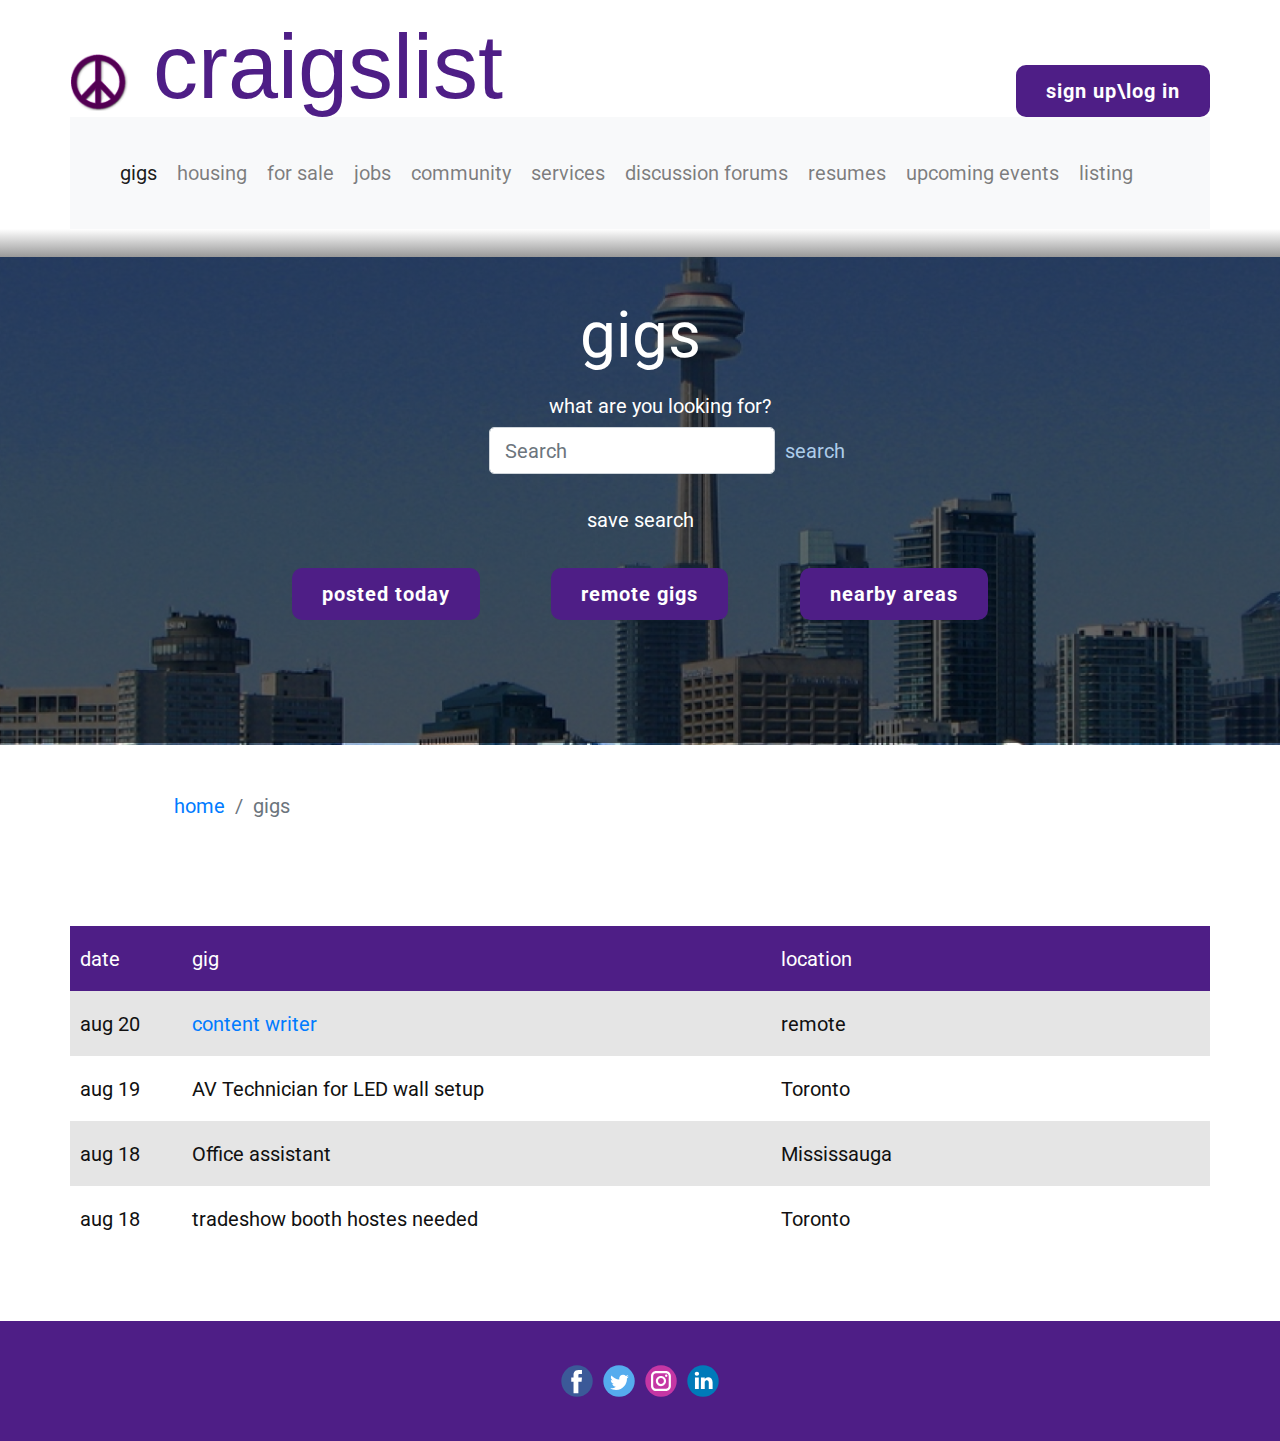
==== commit 5767ac51: "file" ====
--- a/page2.html
+++ b/page2.html
@@ -141,7 +141,7 @@
       </div></header>
 
 <!-- feature section --> 
-<div class="parent1" href="./css/bootstrap.min.css" style="font-family: 'Roboto'; ">
+<div class="parent" href="./css/bootstrap.min.css" style="font-family: 'Roboto'; ">
   <section class="u-align-center u-clearfix u-image u-shading u-section-1" id="sec-8fb8" data-image-width="1280" data-image-height="853">
     <div class="u-clearfix u-sheet u-sheet-1">
       <h1 class="u-align-center u-text u-title u-text-1"><span class="u-icon"></span>gigs
